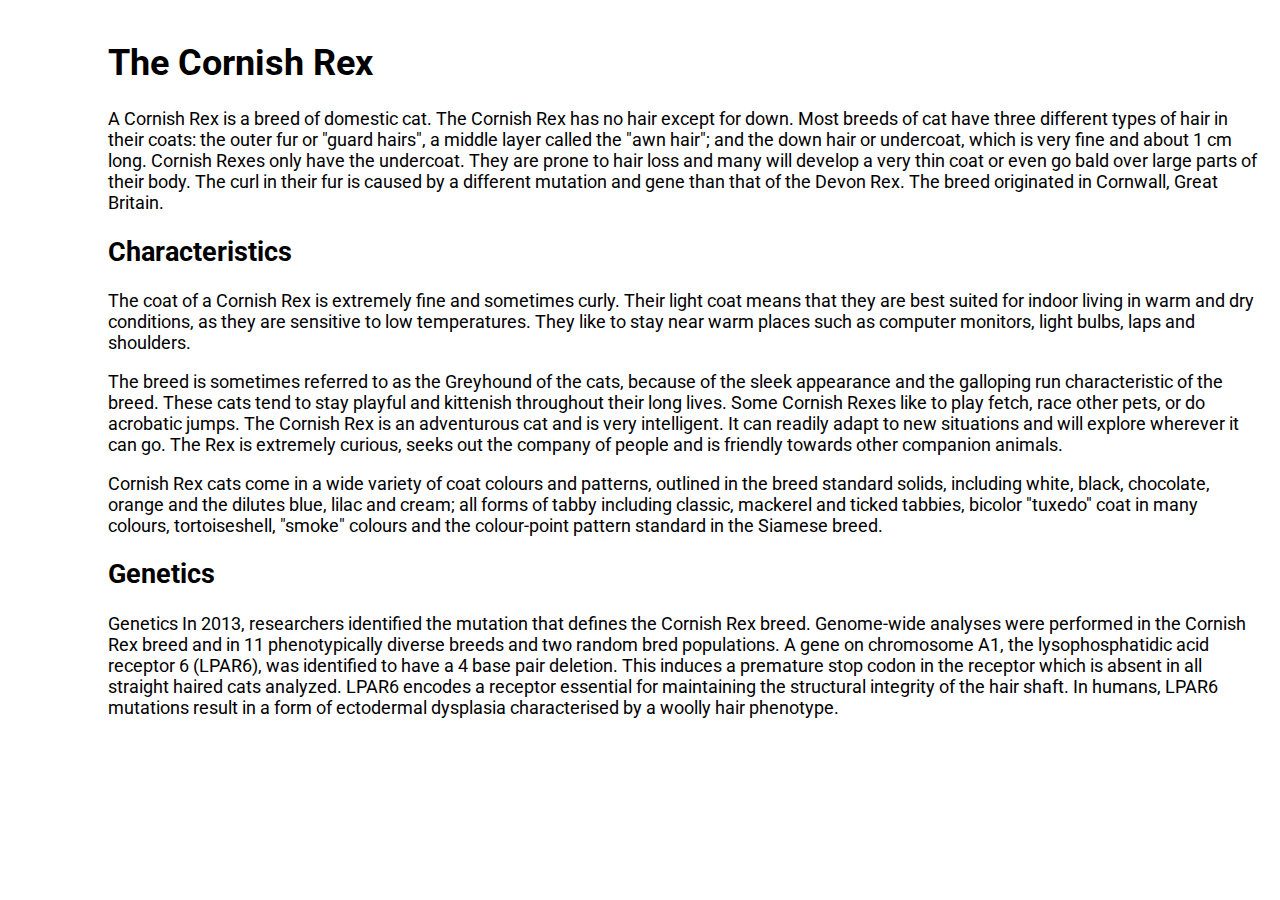
==== src/responsive-navbar-flexbox/index.html @ 8268933d "Responsive navbar initial commit" ====
<!DOCTYPE html>

<head>
    <link rel="stylesheet" href="styles.css">
    <link href="https://fonts.googleapis.com/css2?family=Roboto&display=swap" rel="stylesheet">
</head>

<body>
    <navbar class="nav"></navbar>
    <main>
        <h1>The Cornish Rex</h1>
        <p>A Cornish Rex is a breed of domestic cat. The Cornish Rex has no hair except for down. Most breeds of cat
            have three
            different types of hair in their coats: the outer fur or "guard hairs", a middle layer called the "awn
            hair"; and the
            down hair or undercoat, which is very fine and about 1 cm long. Cornish Rexes only have the undercoat. They
            are prone to
            hair loss and many will develop a very thin coat or even go bald over large parts of their body. The curl in
            their fur
            is caused by a different mutation and gene than that of the Devon Rex. The breed originated in Cornwall,
            Great Britain.</p>

        <h2>Characteristics</h2>
        <p>
            The coat of a Cornish Rex is extremely fine and sometimes curly. Their light coat means that they are best
            suited for
            indoor living in warm and dry conditions, as they are sensitive to low temperatures. They like to stay near
            warm places
            such as computer monitors, light bulbs, laps and shoulders.
        </p>

        <p>
            The breed is sometimes referred to as the Greyhound of the cats, because of the sleek appearance and the
            galloping run
            characteristic of the breed. These cats tend to stay playful and kittenish throughout their long lives.
            Some Cornish
            Rexes like to play fetch, race other pets, or do acrobatic jumps. The Cornish Rex is an adventurous cat and
            is very
            intelligent. It can readily adapt to new situations and will explore wherever it can go. The Rex is
            extremely curious,
            seeks out the company of people and is friendly towards other companion animals.</p>

        <p>
            Cornish Rex cats come in a wide variety of coat colours and patterns, outlined in the breed standard
            solids,
            including white, black, chocolate, orange and the dilutes blue, lilac and cream; all forms of tabby
            including classic,
            mackerel and ticked tabbies, bicolor "tuxedo" coat in many colours, tortoiseshell, "smoke" colours and the
            colour-point
            pattern standard in the Siamese breed.
        </p>
        <h2>Genetics</h2>
        <p>
            Genetics
            In 2013, researchers identified the mutation that defines the Cornish Rex breed. Genome-wide analyses were
            performed in
            the Cornish Rex breed and in 11 phenotypically diverse breeds and two random bred populations. A gene on
            chromosome A1,
            the lysophosphatidic acid receptor 6 (LPAR6), was identified to have a 4 base pair deletion. This induces a
            premature
            stop codon in the receptor which is absent in all straight haired cats analyzed. LPAR6 encodes a receptor
            essential for
            maintaining the structural integrity of the hair shaft. In humans, LPAR6 mutations result in a form of
            ectodermal
            dysplasia characterised by a woolly hair phenotype.
        </p>
    </main>
</body>
---- src/responsive-navbar-flexbox/styles.css ----
:root {
    font-size: 18px;
    font-family: 'Roboto', sans-serif;
    /* css variables */
    --text-primary: #b6b6b6;
    --text-secondary: #ececec;
    --bg-primary: #23232e;
    --bg-secondary: #131318;
}

body {
    color:black;
    background-color:white;
    margin: 0;
    padding: 0;
}

main {
    /* rem (root element)
    The size here will stay relative to the font-size on the root element.
    Even if we go and change our font-size, everything will stay proportional.
    */
    margin-left: 5rem; /* 5rem * 18px = 90px */
    padding: 1rem; /* 1rem * 18px = 18px :) */
}
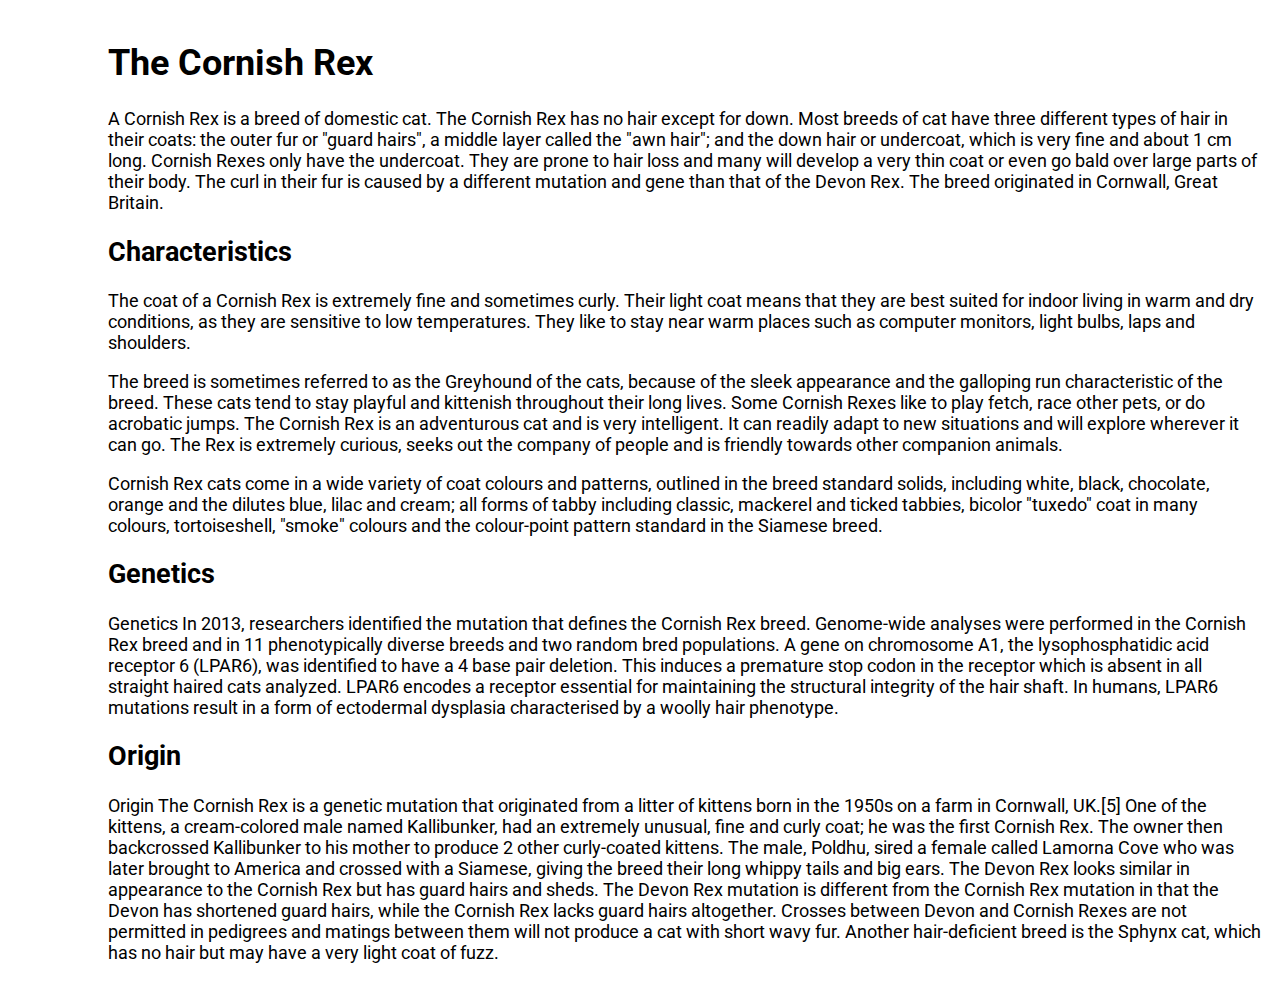
==== commit 1b3950fc: "demo: webkit-scrollbar selector" ====
--- a/src/responsive-navbar-flexbox/index.html
+++ b/src/responsive-navbar-flexbox/index.html
@@ -64,5 +64,27 @@
             ectodermal
             dysplasia characterised by a woolly hair phenotype.
         </p>
+
+        <h2>Origin</h2>
+        <p>Origin
+            The Cornish Rex is a genetic mutation that originated from a litter of kittens born in the 1950s on a farm
+            in Cornwall,
+            UK.[5] One of the kittens, a cream-colored male named Kallibunker, had an extremely unusual, fine and curly
+            coat; he was
+            the first Cornish Rex. The owner then backcrossed Kallibunker to his mother to produce 2 other curly-coated
+            kittens. The
+            male, Poldhu, sired a female called Lamorna Cove who was later brought to America and crossed with a
+            Siamese, giving the
+            breed their long whippy tails and big ears.
+
+            The Devon Rex looks similar in appearance to the Cornish Rex but has guard hairs and sheds. The Devon Rex
+            mutation is
+            different from the Cornish Rex mutation in that the Devon has shortened guard hairs, while the Cornish Rex
+            lacks guard
+            hairs altogether. Crosses between Devon and Cornish Rexes are not permitted in pedigrees and matings between
+            them will
+            not produce a cat with short wavy fur. Another hair-deficient breed is the Sphynx cat, which has no hair but
+            may have a
+            very light coat of fuzz.</p>
     </main>
 </body>--- a/src/responsive-navbar-flexbox/styles.css
+++ b/src/responsive-navbar-flexbox/styles.css
@@ -6,6 +6,8 @@
     --text-secondary: #ececec;
     --bg-primary: #23232e;
     --bg-secondary: #131318;
+    --scrollbar-track: var(--bg-primary);
+    --scrollbar-thumb: #eabd00;
 }
 
 body {
@@ -13,6 +15,18 @@
     background-color:white;
     margin: 0;
     padding: 0;
+}
+
+body::-webkit-scrollbar {
+    width: 0.3rem;
+}
+
+body::-webkit-scrollbar-track {
+    background: var(--scrollbar-track);
+}
+
+body::-webkit-scrollbar-thumb {
+    background: var(--scrollbar-thumb);
 }
 
 main {
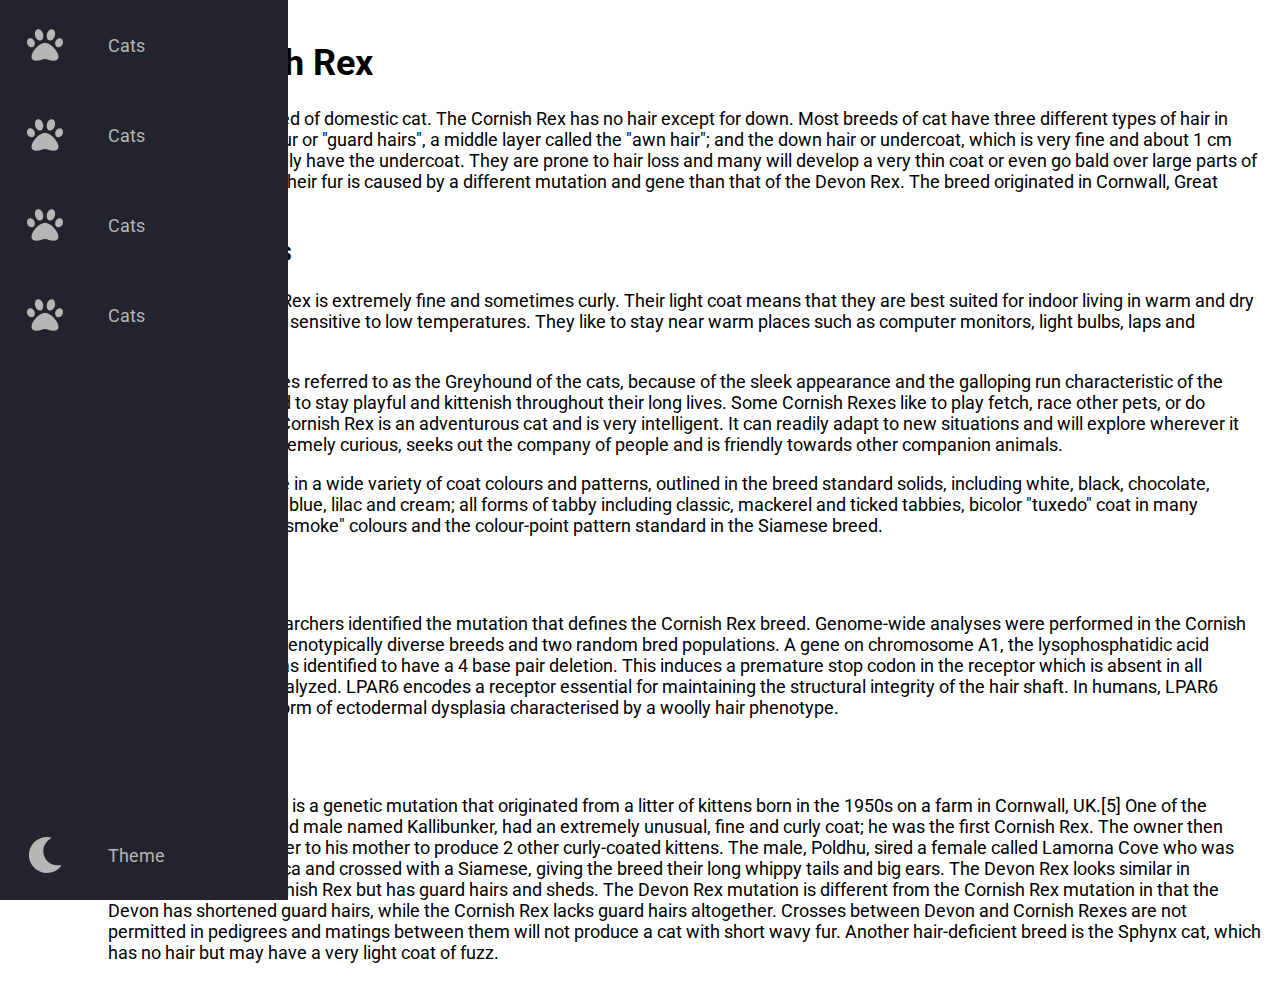
==== commit 032640a0: "add navbar items and animate when hovering" ====
--- a/src/responsive-navbar-flexbox/index.html
+++ b/src/responsive-navbar-flexbox/index.html
@@ -6,7 +6,71 @@
 </head>
 
 <body>
-    <navbar class="nav"></navbar>
+    <navbar class="nav">
+        <ul class="nav-list">
+            <li class="nav-item">
+                <a href="#" class="nav-link">
+                    <svg aria-hidden="true" focusable="false" data-prefix="fas" data-icon="paw" role="img"
+                        xmlns="http://www.w3.org/2000/svg" viewBox="0 0 512 512"
+                        class="svg-inline--fa fa-paw fa-w-16 fa-2x">
+                        <path fill="currentColor"
+                            d="M256 224c-79.41 0-192 122.76-192 200.25 0 34.9 26.81 55.75 71.74 55.75 48.84 0 81.09-25.08 120.26-25.08 39.51 0 71.85 25.08 120.26 25.08 44.93 0 71.74-20.85 71.74-55.75C448 346.76 335.41 224 256 224zm-147.28-12.61c-10.4-34.65-42.44-57.09-71.56-50.13-29.12 6.96-44.29 40.69-33.89 75.34 10.4 34.65 42.44 57.09 71.56 50.13 29.12-6.96 44.29-40.69 33.89-75.34zm84.72-20.78c30.94-8.14 46.42-49.94 34.58-93.36s-46.52-72.01-77.46-63.87-46.42 49.94-34.58 93.36c11.84 43.42 46.53 72.02 77.46 63.87zm281.39-29.34c-29.12-6.96-61.15 15.48-71.56 50.13-10.4 34.65 4.77 68.38 33.89 75.34 29.12 6.96 61.15-15.48 71.56-50.13 10.4-34.65-4.77-68.38-33.89-75.34zm-156.27 29.34c30.94 8.14 65.62-20.45 77.46-63.87 11.84-43.42-3.64-85.21-34.58-93.36s-65.62 20.45-77.46 63.87c-11.84 43.42 3.64 85.22 34.58 93.36z"
+                            class=""></path>
+                    </svg>
+                    <span class="nav-link-text">Cats</span>
+                </a>
+            </li>
+            <li class="nav-item">
+                <a href="#" class="nav-link">
+                    <svg aria-hidden="true" focusable="false" data-prefix="fas" data-icon="paw" role="img"
+                        xmlns="http://www.w3.org/2000/svg" viewBox="0 0 512 512"
+                        class="svg-inline--fa fa-paw fa-w-16 fa-2x">
+                        <path fill="currentColor"
+                            d="M256 224c-79.41 0-192 122.76-192 200.25 0 34.9 26.81 55.75 71.74 55.75 48.84 0 81.09-25.08 120.26-25.08 39.51 0 71.85 25.08 120.26 25.08 44.93 0 71.74-20.85 71.74-55.75C448 346.76 335.41 224 256 224zm-147.28-12.61c-10.4-34.65-42.44-57.09-71.56-50.13-29.12 6.96-44.29 40.69-33.89 75.34 10.4 34.65 42.44 57.09 71.56 50.13 29.12-6.96 44.29-40.69 33.89-75.34zm84.72-20.78c30.94-8.14 46.42-49.94 34.58-93.36s-46.52-72.01-77.46-63.87-46.42 49.94-34.58 93.36c11.84 43.42 46.53 72.02 77.46 63.87zm281.39-29.34c-29.12-6.96-61.15 15.48-71.56 50.13-10.4 34.65 4.77 68.38 33.89 75.34 29.12 6.96 61.15-15.48 71.56-50.13 10.4-34.65-4.77-68.38-33.89-75.34zm-156.27 29.34c30.94 8.14 65.62-20.45 77.46-63.87 11.84-43.42-3.64-85.21-34.58-93.36s-65.62 20.45-77.46 63.87c-11.84 43.42 3.64 85.22 34.58 93.36z"
+                            class=""></path>
+                    </svg>
+                    <span class="nav-link-text">Cats</span>
+                </a>
+            </li>
+            <li class="nav-item">
+                <a href="#" class="nav-link">
+                    <svg aria-hidden="true" focusable="false" data-prefix="fas" data-icon="paw" role="img"
+                        xmlns="http://www.w3.org/2000/svg" viewBox="0 0 512 512"
+                        class="svg-inline--fa fa-paw fa-w-16 fa-2x">
+                        <path fill="currentColor"
+                            d="M256 224c-79.41 0-192 122.76-192 200.25 0 34.9 26.81 55.75 71.74 55.75 48.84 0 81.09-25.08 120.26-25.08 39.51 0 71.85 25.08 120.26 25.08 44.93 0 71.74-20.85 71.74-55.75C448 346.76 335.41 224 256 224zm-147.28-12.61c-10.4-34.65-42.44-57.09-71.56-50.13-29.12 6.96-44.29 40.69-33.89 75.34 10.4 34.65 42.44 57.09 71.56 50.13 29.12-6.96 44.29-40.69 33.89-75.34zm84.72-20.78c30.94-8.14 46.42-49.94 34.58-93.36s-46.52-72.01-77.46-63.87-46.42 49.94-34.58 93.36c11.84 43.42 46.53 72.02 77.46 63.87zm281.39-29.34c-29.12-6.96-61.15 15.48-71.56 50.13-10.4 34.65 4.77 68.38 33.89 75.34 29.12 6.96 61.15-15.48 71.56-50.13 10.4-34.65-4.77-68.38-33.89-75.34zm-156.27 29.34c30.94 8.14 65.62-20.45 77.46-63.87 11.84-43.42-3.64-85.21-34.58-93.36s-65.62 20.45-77.46 63.87c-11.84 43.42 3.64 85.22 34.58 93.36z"
+                            class=""></path>
+                    </svg>
+                    <span class="nav-link-text">Cats</span>
+                </a>
+            </li>
+            <li class="nav-item">
+                <a href="#" class="nav-link">
+                    <svg aria-hidden="true" focusable="false" data-prefix="fas" data-icon="paw" role="img"
+                        xmlns="http://www.w3.org/2000/svg" viewBox="0 0 512 512"
+                        class="svg-inline--fa fa-paw fa-w-16 fa-2x">
+                        <path fill="currentColor"
+                            d="M256 224c-79.41 0-192 122.76-192 200.25 0 34.9 26.81 55.75 71.74 55.75 48.84 0 81.09-25.08 120.26-25.08 39.51 0 71.85 25.08 120.26 25.08 44.93 0 71.74-20.85 71.74-55.75C448 346.76 335.41 224 256 224zm-147.28-12.61c-10.4-34.65-42.44-57.09-71.56-50.13-29.12 6.96-44.29 40.69-33.89 75.34 10.4 34.65 42.44 57.09 71.56 50.13 29.12-6.96 44.29-40.69 33.89-75.34zm84.72-20.78c30.94-8.14 46.42-49.94 34.58-93.36s-46.52-72.01-77.46-63.87-46.42 49.94-34.58 93.36c11.84 43.42 46.53 72.02 77.46 63.87zm281.39-29.34c-29.12-6.96-61.15 15.48-71.56 50.13-10.4 34.65 4.77 68.38 33.89 75.34 29.12 6.96 61.15-15.48 71.56-50.13 10.4-34.65-4.77-68.38-33.89-75.34zm-156.27 29.34c30.94 8.14 65.62-20.45 77.46-63.87 11.84-43.42-3.64-85.21-34.58-93.36s-65.62 20.45-77.46 63.87c-11.84 43.42 3.64 85.22 34.58 93.36z"
+                            class=""></path>
+                    </svg>
+                    <span class="nav-link-text">Cats</span>
+                </a>
+            </li>
+            <li class="nav-item">
+                <a href="#" class="nav-link">
+                    <svg aria-hidden="true" focusable="false" data-prefix="fas" data-icon="moon" role="img"
+                        xmlns="http://www.w3.org/2000/svg" viewBox="0 0 512 512"
+                        class="svg-inline--fa fa-moon fa-w-16 fa-2x">
+                        <path fill="currentColor"
+                            d="M283.211 512c78.962 0 151.079-35.925 198.857-94.792 7.068-8.708-.639-21.43-11.562-19.35-124.203 23.654-238.262-71.576-238.262-196.954 0-72.222 38.662-138.635 101.498-174.394 9.686-5.512 7.25-20.197-3.756-22.23A258.156 258.156 0 0 0 283.211 0c-141.309 0-256 114.511-256 256 0 141.309 114.511 256 256 256z"
+                            class=""></path>
+                    </svg>
+                    <span class="nav-link-text">Theme</span>
+                </a>
+            </li>
+        </ul>
+    </navbar>
+
     <main>
         <h1>The Cornish Rex</h1>
         <p>A Cornish Rex is a breed of domestic cat. The Cornish Rex has no hair except for down. Most breeds of cat
--- a/src/responsive-navbar-flexbox/styles.css
+++ b/src/responsive-navbar-flexbox/styles.css
@@ -36,4 +36,60 @@
     */
     margin-left: 5rem; /* 5rem * 18px = 90px */
     padding: 1rem; /* 1rem * 18px = 18px :) */
+}
+
+.nav {
+    width: 5rem;
+    /* vh (viewport height)
+    A percentage of the full viewport height.
+    100vh resolves to 100% of the current viewport height.
+    */
+    height: 100vh;
+    position: fixed;
+    background-color: var(--bg-primary);
+}
+
+.nav-list {
+    list-style: none;
+    display: flex;
+    padding: 0;
+    margin: 0;
+    flex-direction: column;
+    align-items: center;
+    height: 100%;
+}
+
+.nav-item {
+    width: 100%;
+}
+
+.nav-item:last-child {
+    margin-top: auto;
+}
+
+.nav-link {
+    display: flex;
+    align-items: center;
+    height: 5rem;
+    color: var(--text-primary);
+    text-decoration: none;
+}
+
+.nav-link-text {
+    display: none;
+    margin-left: 1rem;
+}
+
+.nav-link svg {
+  width: 2rem;
+  min-width: 2rem;
+  margin: 0 1.5rem;
+}
+
+.nav:hover {
+    width: 16rem;
+}
+
+.nav:hover .nav-link-text{
+    display: block;
 }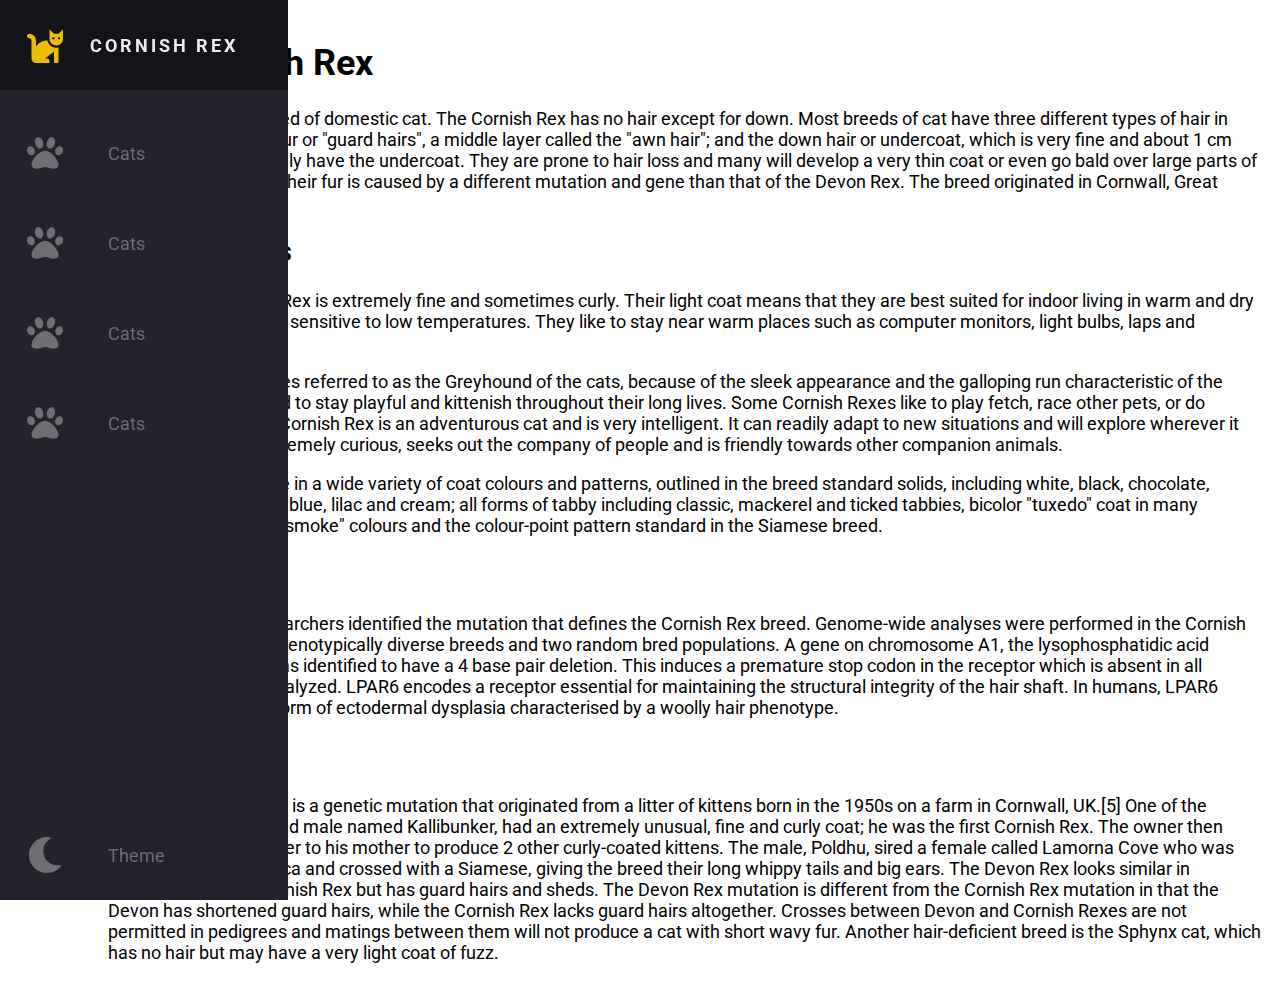
==== commit ac0a82ca: "add responsive styles for mobile and desktop" ====
--- a/src/responsive-navbar-flexbox/index.html
+++ b/src/responsive-navbar-flexbox/index.html
@@ -8,6 +8,20 @@
 <body>
     <navbar class="nav">
         <ul class="nav-list">
+            <li class="logo">
+                <a href="#" class="nav-link">
+                    <span class="nav-link-text logo-text">Cornish Rex</span>
+                    <svg aria-hidden="true" focusable="false" data-prefix="fas" data-icon="cat" role="img"
+                        xmlns="http://www.w3.org/2000/svg" viewBox="0 0 512 512"
+                        class="svg-inline--fa fa-cat fa-w-16 fa-2x">
+                        <path fill="currentColor"
+                            d="M290.59 192c-20.18 0-106.82 1.98-162.59 85.95V192c0-52.94-43.06-96-96-96-17.67 0-32 14.33-32 32s14.33 32 32 32c17.64 0 32 14.36 32 32v256c0 35.3 28.7 64 64 64h176c8.84 0 16-7.16 16-16v-16c0-17.67-14.33-32-32-32h-32l128-96v144c0 8.84 7.16 16 16 16h32c8.84 0 16-7.16 16-16V289.86c-10.29 2.67-20.89 4.54-32 4.54-61.81 0-113.52-44.05-125.41-102.4zM448 96h-64l-64-64v134.4c0 53.02 42.98 96 96 96s96-42.98 96-96V32l-64 64zm-72 80c-8.84 0-16-7.16-16-16s7.16-16 16-16 16 7.16 16 16-7.16 16-16 16zm80 0c-8.84 0-16-7.16-16-16s7.16-16 16-16 16 7.16 16 16-7.16 16-16 16z"
+                            class=""></path>
+                    </svg>
+                </a>
+            </li>
+
+
             <li class="nav-item">
                 <a href="#" class="nav-link">
                     <svg aria-hidden="true" focusable="false" data-prefix="fas" data-icon="paw" role="img"
--- a/src/responsive-navbar-flexbox/styles.css
+++ b/src/responsive-navbar-flexbox/styles.css
@@ -2,12 +2,14 @@
     font-size: 18px;
     font-family: 'Roboto', sans-serif;
     /* css variables */
+    --yellow: #eabd00;
     --text-primary: #b6b6b6;
     --text-secondary: #ececec;
     --bg-primary: #23232e;
     --bg-secondary: #131318;
     --scrollbar-track: var(--bg-primary);
-    --scrollbar-thumb: #eabd00;
+    --scrollbar-thumb: var(--yellow);
+    --transition-speed: 800ms;
 }
 
 body {
@@ -39,14 +41,10 @@
 }
 
 .nav {
-    width: 5rem;
-    /* vh (viewport height)
-    A percentage of the full viewport height.
-    100vh resolves to 100% of the current viewport height.
-    */
-    height: 100vh;
+
     position: fixed;
     background-color: var(--bg-primary);
+    transition: 300ms ease;
 }
 
 .nav-list {
@@ -73,6 +71,14 @@
     height: 5rem;
     color: var(--text-primary);
     text-decoration: none;
+    filter: grayscale(100%) opacity(0.5);
+    transition: var(--transition-speed);
+}
+
+.nav-link:hover {
+    filter: grayscale(0%) opacity(1);
+    background: var(--bg-secondary);
+    color: var(--text-secondary);
 }
 
 .nav-link-text {
@@ -86,10 +92,85 @@
   margin: 0 1.5rem;
 }
 
-.nav:hover {
-    width: 16rem;
+.svg-inline--fa {
+    color: var(--yellow);
 }
 
-.nav:hover .nav-link-text{
-    display: block;
+.logo {
+  font-weight: bold;
+  text-transform: uppercase;
+  margin-bottom: 1rem;
+  text-align: center;
+  color: var(--text-secondary);
+  background: var(--bg-secondary);
+  font-size: 1rem;
+  letter-spacing: 0.3ch;
+  width: 100%;
+}
+
+.logo svg {
+  transform: rotate(0deg);
+  transition: var(--transition-speed);
+}
+
+.logo-text
+{
+  display: inline;
+  position: absolute;
+  left: -999px;
+  transition: var(--transition-speed);
+}
+
+.nav:hover .logo svg {
+  transform: rotate(-360deg);
+}
+
+
+@media only screen and (max-width: 600px) {
+    .nav {
+        bottom: 0;
+        width: 100vw;
+        height: 5rem;
+    }
+
+    .logo {
+        display: none;
+    }
+
+    .nav-list {
+        flex-direction: row;
+    }
+
+    .nav-link {
+        justify-content: center;
+    }
+
+    main {
+        margin: 0;
+    }
+}
+
+/* large screens */
+@media only screen and (min-width: 600px) {
+    .nav {
+        width: 5rem;
+        /* vh (viewport height)
+        A percentage of the full viewport height.
+        100vh resolves to 100% of the current viewport height.
+        */
+        height: 100vh;
+        top: 0;
+    }
+
+    .nav:hover {
+        width: 16rem;
+    }
+
+    .nav:hover .nav-link-text {
+        display: inline;
+    }
+
+    .nav:hover .logo-text {
+        left: 4rem;
+    }
 }